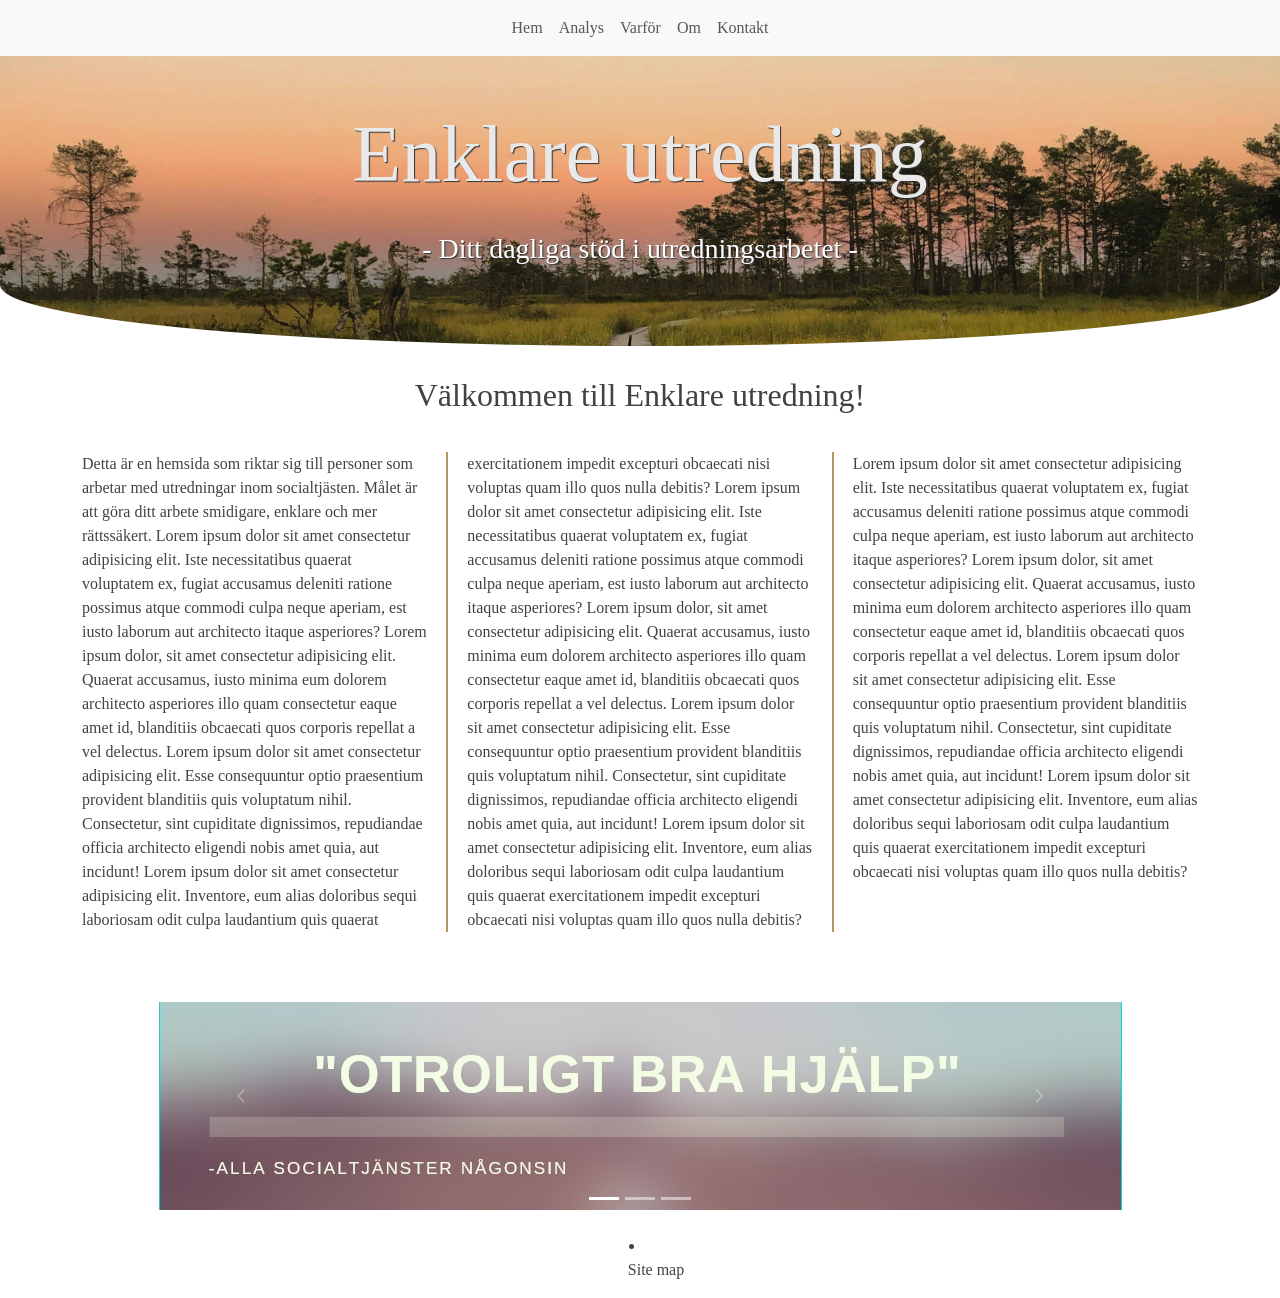
==== index.html @ c693c403 "utredning" ====
<!DOCTYPE html>
<html lang="en" data-theme="theme-switch">
<head>
    <meta charset="UTF-8">
    <meta http-equiv="X-UA-Compatible" content="IE=edge">
    <meta name="viewport" content="width=device-width, initial-scale=1.0">
    <meta name="description" content="Underlätta din utredning inom socialtjästen"/> 
    <meta name="keywords" content="utreda, socialtjänsten, bbic, ibic, utredning, digital hjälp utredning, analys socialtjänsten, bedömning socialtjänsten, analys soc, bedömning soc">
    <meta property="og:type" content="website" /> 
    <meta property="og:title" content="Utredningshjälp" /> 
    <meta property="og:url" content="https://enklareutredning.se"/> 
    <!-- <meta property="og:image" content="https://7zea.com/app/filesads/1844/medium/1618274407-29.jpg">  -->
    <meta property="og:description" content="Underlätta ditt arbete i vardagen på socialtjästen"/> 
    <meta property="og:site_name" content="enklareutredning.se"/>
    <link href="https://cdn.jsdelivr.net/npm/bootstrap@5.0.2/dist/css/bootstrap.min.css" rel="stylesheet" integrity="sha384-EVSTQN3/azprG1Anm3QDgpJLIm9Nao0Yz1ztcQTwFspd3yD65VohhpuuCOmLASjC" crossorigin="anonymous">
    <script src="https://cdn.jsdelivr.net/npm/bootstrap@5.0.2/dist/js/bootstrap.bundle.min.js" integrity="sha384-MrcW6ZMFYlzcLA8Nl+NtUVF0sA7MsXsP1UyJoMp4YLEuNSfAP+JcXn/tWtIaxVXM" crossorigin="anonymous"></script>
    <link rel="stylesheet" href="./css/main.css">
    <title>Enklare utredning</title>
</head>
<header>
  </button>
    <nav class="navbar navbar-nav navbar-nav navbar-light bg-light navbar-expand-sm">
        <button class="navbar-toggler" type="button" data-bs-toggle="collapse" data-bs-target="#navCollapse">
            <span class="navbar-toggler-icon"></span>
          </button>
          <div class="collapse navbar-collapse navbar-default" id="navCollapse">
            <ul class="navbar-nav">
              <li class="nav-item active">
                <a class="nav-link" href="index.html">Hem</a>
              </li>
              <li class="nav-item active">
                <a class="nav-link" href="analys.html">Analys</a>
              </li>
              <li class="nav-item active">
                <a class="nav-link" href="varfor.html">Varför</a>
              </li>
              <li class="nav-item active">
                <a class="nav-link" href="om_oss.html">Om</a>
              </li>
              <li class="nav-item active">
                <a class="nav-link" href="kontakt.html">Kontakt</a>
              </li>
            </ul>
          </div>
    </nav>
<!--<div class="theme-switch-wrapper">
  <label class="theme-switch" for="checkbox">
      <input type="checkbox" id="checkbox" />
      <div class="slider round"></div>
</label>
<em class="darkModeText">Dark Mode</em>
</div> -->
        <div class="overlay">
            <h1>Enklare utredning</h1>
            <h3>- Ditt dagliga stöd i utredningsarbetet -</h3>
        </div>
</header>

<body>
    <div class="container">
        <h2>Välkommen till Enklare utredning!</h2>
        <p class="text_hem">Detta är en hemsida som riktar sig till personer som arbetar med utredningar inom socialtjästen. Målet är att göra ditt arbete smidigare, enklare och mer rättssäkert.
            Lorem ipsum dolor sit amet consectetur adipisicing elit. Iste necessitatibus quaerat voluptatem ex, fugiat accusamus deleniti ratione possimus atque commodi culpa neque aperiam, est iusto laborum aut architecto itaque asperiores?
            Lorem ipsum dolor, sit amet consectetur adipisicing elit. Quaerat accusamus, iusto minima eum dolorem architecto asperiores illo quam consectetur eaque amet id, blanditiis obcaecati quos corporis repellat a vel delectus.
            Lorem ipsum dolor sit amet consectetur adipisicing elit. Esse consequuntur optio praesentium provident blanditiis quis voluptatum nihil. Consectetur, sint cupiditate dignissimos, repudiandae officia architecto eligendi nobis amet quia, aut incidunt!
            Lorem ipsum dolor sit amet consectetur adipisicing elit. Inventore, eum alias doloribus sequi laboriosam odit culpa laudantium quis quaerat exercitationem impedit excepturi obcaecati nisi voluptas quam illo quos nulla debitis?
            Lorem ipsum dolor sit amet consectetur adipisicing elit. Iste necessitatibus quaerat voluptatem ex, fugiat accusamus deleniti ratione possimus atque commodi culpa neque aperiam, est iusto laborum aut architecto itaque asperiores?
            Lorem ipsum dolor, sit amet consectetur adipisicing elit. Quaerat accusamus, iusto minima eum dolorem architecto asperiores illo quam consectetur eaque amet id, blanditiis obcaecati quos corporis repellat a vel delectus.
            Lorem ipsum dolor sit amet consectetur adipisicing elit. Esse consequuntur optio praesentium provident blanditiis quis voluptatum nihil. Consectetur, sint cupiditate dignissimos, repudiandae officia architecto eligendi nobis amet quia, aut incidunt!
            Lorem ipsum dolor sit amet consectetur adipisicing elit. Inventore, eum alias doloribus sequi laboriosam odit culpa laudantium quis quaerat exercitationem impedit excepturi obcaecati nisi voluptas quam illo quos nulla debitis?
            Lorem ipsum dolor sit amet consectetur adipisicing elit. Iste necessitatibus quaerat voluptatem ex, fugiat accusamus deleniti ratione possimus atque commodi culpa neque aperiam, est iusto laborum aut architecto itaque asperiores?
            Lorem ipsum dolor, sit amet consectetur adipisicing elit. Quaerat accusamus, iusto minima eum dolorem architecto asperiores illo quam consectetur eaque amet id, blanditiis obcaecati quos corporis repellat a vel delectus.
            Lorem ipsum dolor sit amet consectetur adipisicing elit. Esse consequuntur optio praesentium provident blanditiis quis voluptatum nihil. Consectetur, sint cupiditate dignissimos, repudiandae officia architecto eligendi nobis amet quia, aut incidunt!
            Lorem ipsum dolor sit amet consectetur adipisicing elit. Inventore, eum alias doloribus sequi laboriosam odit culpa laudantium quis quaerat exercitationem impedit excepturi obcaecati nisi voluptas quam illo quos nulla debitis?
        </p>
      </div>
      <div class="container max-height d-block align-items-center">
        <div id="caroTest" 
        class="carousel slide" 
        data-bs-ride="carousel">
    
        <div class="carousel-indicators">
          <button type="button"
            data-bs-target="#caroTest"
            data-bs-slide-to="0"
            class="active"
            aria-current="true"
            aria-label="Slide 1">
          </button>
          <button type="button"
            data-bs-target="#caroTest"
            data-bs-slide-to="1"
            aria-current="true"
            aria-label="Slide 2">
          </button>
          <button type="button"
            data-bs-target="#caroTest"
            data-bs-slide-to="2"
            aria-current="true"
            aria-label="Slide 3">
          </button>
    
        </div>
          <div class="carousel-inner">
              <div class="carousel-item active">
                <img src="./bilder/soc1.jpg" alt="Banner som säger Otroligt bra hjälp" 
                class="w100">
              </div>
              <div class="carousel-item">
                <img src="./bilder/soc2.jpg" alt="Banner som säger Så lätt att använda"
                class="w100">
              </div>
              <div class="carousel-item">
                <img src="./bilder/soc3.jpg" alt="Banner som säger Oj oj vad bra"
                class="w100">
            </div>
        </div>
          <button class="carousel-control-prev" 
          type="button" 
          data-bs-target="#caroTest" 
          data-bs-slide="prev">
          <span class="carousel-control-prev-icon" aria-hidden="true"></span>
          <span class="visually-hidden">Previous</span>
          </button>
          <button class="carousel-control-next" 
          type="button" 
          data-bs-target="#caroTest" 
          data-bs-slide="next">
          <span class="carousel-control-next-icon" aria-hidden="true"></span>
          <span class="visually-hidden">Next</span>
          </button>
      </div>
    </div>
    
    <footer>
      <br>
      <li class="sitemap">
        <ul>
        <a href="sitecontent.html" target="_blank">Site map</a>
        </ul>
      </li>
    </footer>
</div>
<script src="js/mainjs.js"></script>
</body>
</html>
---- css/main.css ----
:root {
  --primary-color: #302ae6;
  --secondary-color: #e9e9e9;
  --font-color: #424242;
  --bg-color: rgb(255, 255, 255);
  --header-color: #292922;
}

[data-theme="dark"] {
  --primary-color: #716dd1;
  --secondary-color: #e9e9e9;
  --font-color: #a3a3cc;
  --bg-color: #161625;
  --heading-color: #818cab;
}

* {
  padding: 0;
  margin: 0;
  box-sizing: border-box;
}

body {
  background-color: var(--bg-color);
  color: var(--font-color);
  font-family: Georgia, "Times New Roman", Times, serif;
}

h1 {
  color: var(--secondary-color);
}

a {
  color: var(--font-color);
}

p {
  color: var(--font-color);
}

.theme-switch-wrapper {
  display: flex;
  align-items: center;
}
.theme-switch {
  display: inline-block;
  height: 34px;
  position: relative;
  width: 60px;
}

.theme-switch input {
  display: none;
}

.slider {
  background-color: #ccc;
  bottom: 0;
  cursor: pointer;
  left: 0;
  position: absolute;
  right: 0;
  top: 0;
  transition: 0.4s;
}

.slider:before {
  background-color: #fff;
  bottom: 4px;
  content: "";
  height: 26px;
  left: 4px;
  position: absolute;
  transition: 0.4s;
  width: 26px;
}

input:checked + .slider {
  background-color: #161625;
}

input:checked + .slider:before {
  transform: translateX(26px);
}

.slider.round {
  border-radius: 34px;
}

.slider.round:before {
  border-radius: 50%;
}

body {
  min-height: 100vh;
  padding-bottom: 50px;
  position: relative;
  overflow: scroll;
}

.container {
  margin: auto;
  align-content: center;
}

nav {
  font-family: Georgia, "Times New Roman", Times, serif;
  font-size: 16;
  word-spacing: 20px;
  background-color: var(--bg-color);
}

.navbar a:hover {
  background-color: rgba(199, 197, 197, 0.788);
}

header {
  background-image: url(../bilder/banner3.jpg);
  text-align: center;
  width: 100%;
  height: auto;
  background-size: cover;
  background-attachment: fixed;
  position: relative;
  overflow: hidden;
  border-radius: 0 0 85% 85% / 30%;
}

header .overlay {
  width: 100%;
  height: 100%;
  padding: 50px;
  color: #fff;
  text-shadow: 1px 1px 1px #333;
}

footer {
  bottom: 0;
  background-color: var(--bg-color);
  width: 100%;
  height: 50px;
  position: absolute;
}

h1 {
  font-family: Georgia, "Times New Roman", Times, serif;
  font-size: 80px;
  margin-bottom: 30px;
}

h2,
h6 {
  font-family: Georgia, "Times New Roman", Times, serif;
  padding: 30px;
  text-align: center;
}

h3,
p,
article {
  font-family: Georgia, "Times New Roman", Times, serif;
  margin-bottom: 30px;
  margin-top: 0px;
}

a {
  text-decoration: none;
}

.text_layout {
  margin: auto;
  align-content: center;
}

.text_hem {
  columns: 3 250px;
  column-gap: 40px;
  column-rule: solid 2px rgba(185, 147, 104);
  margin-bottom: 50px;
}

.kontakt {
  width: 100%;
  text-align: center;
}

#fname,
#lname,
#email {
  width: 178px;
}

.text_kontakt {
  font-family: Georgia, "Times New Roman", Times, serif;
  columns: 2 250px;
  column-gap: 40px;
  column-rule: solid 2px rgba(185, 147, 104);
}

.carousel-inner {
  margin: auto;
  padding-top: 20px;
  text-align: center;
}

.carousel-inner img {
  max-width: 100%;
  max-height: 100%;
  width: auto;
  height: auto;
}

.carousel-indicators {
  margin-bottom: 0;
}

.carousel-control-prev .carousel-control-prev-icon {
  margin-left: 90%;
}

.carousel-control-next .carousel-control-next-icon {
  margin-right: 90%;
}

.row {
  padding-bottom: 30px;
}

.sitemap {
  text-align: center;
  align-content: center;
}

.darkModeText {
  color: black;
}

.line {
  border-top: 5px solid #000000;
  padding-top: 40px;
  padding-bottom: 40px;
}

.analysText {
  display: none;
}
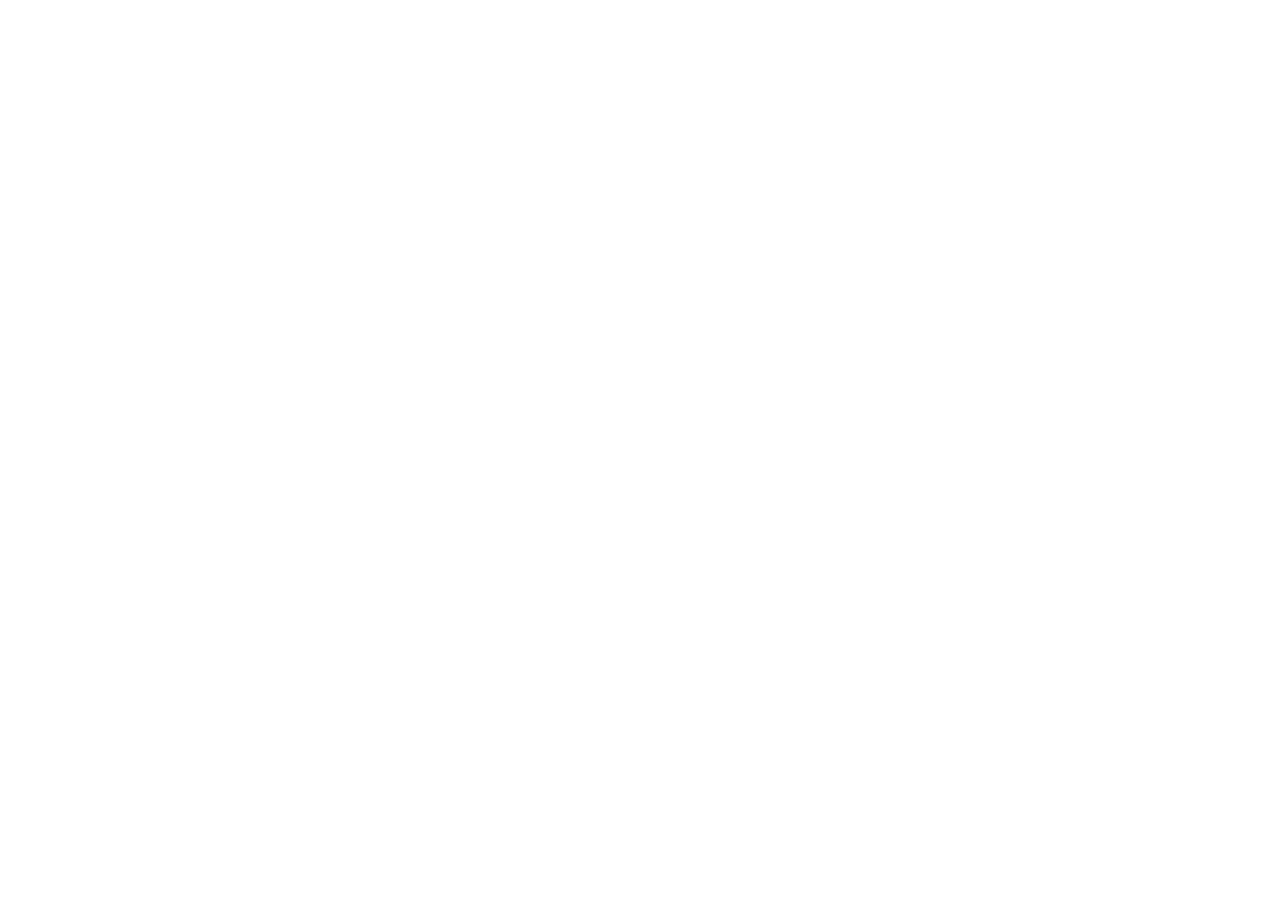
==== commit 30ddcf86: "Add files via upload" ====
--- a/index.html
+++ b/index.html
@@ -1,146 +1 @@
-<!DOCTYPE html>
-<html lang="en" data-theme="theme-switch">
-<head>
-    <meta charset="UTF-8">
-    <meta http-equiv="X-UA-Compatible" content="IE=edge">
-    <meta name="viewport" content="width=device-width, initial-scale=1.0">
-    <meta name="description" content="Underlätta din utredning inom socialtjästen"/> 
-    <meta name="keywords" content="utreda, socialtjänsten, bbic, ibic, utredning, digital hjälp utredning, analys socialtjänsten, bedömning socialtjänsten, analys soc, bedömning soc">
-    <meta property="og:type" content="website" /> 
-    <meta property="og:title" content="Utredningshjälp" /> 
-    <meta property="og:url" content="https://enklareutredning.se"/> 
-    <!-- <meta property="og:image" content="https://7zea.com/app/filesads/1844/medium/1618274407-29.jpg">  -->
-    <meta property="og:description" content="Underlätta ditt arbete i vardagen på socialtjästen"/> 
-    <meta property="og:site_name" content="enklareutredning.se"/>
-    <link href="https://cdn.jsdelivr.net/npm/bootstrap@5.0.2/dist/css/bootstrap.min.css" rel="stylesheet" integrity="sha384-EVSTQN3/azprG1Anm3QDgpJLIm9Nao0Yz1ztcQTwFspd3yD65VohhpuuCOmLASjC" crossorigin="anonymous">
-    <script src="https://cdn.jsdelivr.net/npm/bootstrap@5.0.2/dist/js/bootstrap.bundle.min.js" integrity="sha384-MrcW6ZMFYlzcLA8Nl+NtUVF0sA7MsXsP1UyJoMp4YLEuNSfAP+JcXn/tWtIaxVXM" crossorigin="anonymous"></script>
-    <link rel="stylesheet" href="./css/main.css">
-    <title>Enklare utredning</title>
-</head>
-<header>
-  </button>
-    <nav class="navbar navbar-nav navbar-nav navbar-light bg-light navbar-expand-sm">
-        <button class="navbar-toggler" type="button" data-bs-toggle="collapse" data-bs-target="#navCollapse">
-            <span class="navbar-toggler-icon"></span>
-          </button>
-          <div class="collapse navbar-collapse navbar-default" id="navCollapse">
-            <ul class="navbar-nav">
-              <li class="nav-item active">
-                <a class="nav-link" href="index.html">Hem</a>
-              </li>
-              <li class="nav-item active">
-                <a class="nav-link" href="analys.html">Analys</a>
-              </li>
-              <li class="nav-item active">
-                <a class="nav-link" href="varfor.html">Varför</a>
-              </li>
-              <li class="nav-item active">
-                <a class="nav-link" href="om_oss.html">Om</a>
-              </li>
-              <li class="nav-item active">
-                <a class="nav-link" href="kontakt.html">Kontakt</a>
-              </li>
-            </ul>
-          </div>
-    </nav>
-<!--<div class="theme-switch-wrapper">
-  <label class="theme-switch" for="checkbox">
-      <input type="checkbox" id="checkbox" />
-      <div class="slider round"></div>
-</label>
-<em class="darkModeText">Dark Mode</em>
-</div> -->
-        <div class="overlay">
-            <h1>Enklare utredning</h1>
-            <h3>- Ditt dagliga stöd i utredningsarbetet -</h3>
-        </div>
-</header>
-
-<body>
-    <div class="container">
-        <h2>Välkommen till Enklare utredning!</h2>
-        <p class="text_hem">Detta är en hemsida som riktar sig till personer som arbetar med utredningar inom socialtjästen. Målet är att göra ditt arbete smidigare, enklare och mer rättssäkert.
-            Lorem ipsum dolor sit amet consectetur adipisicing elit. Iste necessitatibus quaerat voluptatem ex, fugiat accusamus deleniti ratione possimus atque commodi culpa neque aperiam, est iusto laborum aut architecto itaque asperiores?
-            Lorem ipsum dolor, sit amet consectetur adipisicing elit. Quaerat accusamus, iusto minima eum dolorem architecto asperiores illo quam consectetur eaque amet id, blanditiis obcaecati quos corporis repellat a vel delectus.
-            Lorem ipsum dolor sit amet consectetur adipisicing elit. Esse consequuntur optio praesentium provident blanditiis quis voluptatum nihil. Consectetur, sint cupiditate dignissimos, repudiandae officia architecto eligendi nobis amet quia, aut incidunt!
-            Lorem ipsum dolor sit amet consectetur adipisicing elit. Inventore, eum alias doloribus sequi laboriosam odit culpa laudantium quis quaerat exercitationem impedit excepturi obcaecati nisi voluptas quam illo quos nulla debitis?
-            Lorem ipsum dolor sit amet consectetur adipisicing elit. Iste necessitatibus quaerat voluptatem ex, fugiat accusamus deleniti ratione possimus atque commodi culpa neque aperiam, est iusto laborum aut architecto itaque asperiores?
-            Lorem ipsum dolor, sit amet consectetur adipisicing elit. Quaerat accusamus, iusto minima eum dolorem architecto asperiores illo quam consectetur eaque amet id, blanditiis obcaecati quos corporis repellat a vel delectus.
-            Lorem ipsum dolor sit amet consectetur adipisicing elit. Esse consequuntur optio praesentium provident blanditiis quis voluptatum nihil. Consectetur, sint cupiditate dignissimos, repudiandae officia architecto eligendi nobis amet quia, aut incidunt!
-            Lorem ipsum dolor sit amet consectetur adipisicing elit. Inventore, eum alias doloribus sequi laboriosam odit culpa laudantium quis quaerat exercitationem impedit excepturi obcaecati nisi voluptas quam illo quos nulla debitis?
-            Lorem ipsum dolor sit amet consectetur adipisicing elit. Iste necessitatibus quaerat voluptatem ex, fugiat accusamus deleniti ratione possimus atque commodi culpa neque aperiam, est iusto laborum aut architecto itaque asperiores?
-            Lorem ipsum dolor, sit amet consectetur adipisicing elit. Quaerat accusamus, iusto minima eum dolorem architecto asperiores illo quam consectetur eaque amet id, blanditiis obcaecati quos corporis repellat a vel delectus.
-            Lorem ipsum dolor sit amet consectetur adipisicing elit. Esse consequuntur optio praesentium provident blanditiis quis voluptatum nihil. Consectetur, sint cupiditate dignissimos, repudiandae officia architecto eligendi nobis amet quia, aut incidunt!
-            Lorem ipsum dolor sit amet consectetur adipisicing elit. Inventore, eum alias doloribus sequi laboriosam odit culpa laudantium quis quaerat exercitationem impedit excepturi obcaecati nisi voluptas quam illo quos nulla debitis?
-        </p>
-      </div>
-      <div class="container max-height d-block align-items-center">
-        <div id="caroTest" 
-        class="carousel slide" 
-        data-bs-ride="carousel">
-    
-        <div class="carousel-indicators">
-          <button type="button"
-            data-bs-target="#caroTest"
-            data-bs-slide-to="0"
-            class="active"
-            aria-current="true"
-            aria-label="Slide 1">
-          </button>
-          <button type="button"
-            data-bs-target="#caroTest"
-            data-bs-slide-to="1"
-            aria-current="true"
-            aria-label="Slide 2">
-          </button>
-          <button type="button"
-            data-bs-target="#caroTest"
-            data-bs-slide-to="2"
-            aria-current="true"
-            aria-label="Slide 3">
-          </button>
-    
-        </div>
-          <div class="carousel-inner">
-              <div class="carousel-item active">
-                <img src="./bilder/soc1.jpg" alt="Banner som säger Otroligt bra hjälp" 
-                class="w100">
-              </div>
-              <div class="carousel-item">
-                <img src="./bilder/soc2.jpg" alt="Banner som säger Så lätt att använda"
-                class="w100">
-              </div>
-              <div class="carousel-item">
-                <img src="./bilder/soc3.jpg" alt="Banner som säger Oj oj vad bra"
-                class="w100">
-            </div>
-        </div>
-          <button class="carousel-control-prev" 
-          type="button" 
-          data-bs-target="#caroTest" 
-          data-bs-slide="prev">
-          <span class="carousel-control-prev-icon" aria-hidden="true"></span>
-          <span class="visually-hidden">Previous</span>
-          </button>
-          <button class="carousel-control-next" 
-          type="button" 
-          data-bs-target="#caroTest" 
-          data-bs-slide="next">
-          <span class="carousel-control-next-icon" aria-hidden="true"></span>
-          <span class="visually-hidden">Next</span>
-          </button>
-      </div>
-    </div>
-    
-    <footer>
-      <br>
-      <li class="sitemap">
-        <ul>
-        <a href="sitecontent.html" target="_blank">Site map</a>
-        </ul>
-      </li>
-    </footer>
-</div>
-<script src="js/mainjs.js"></script>
-</body>
-</html>+<!doctype html><html lang="en"><head><meta charset="utf-8"/><link rel="icon" href="/favicon.ico"/><meta name="viewport" content="width=device-width,initial-scale=1"/><meta name="theme-color" content="#000000"/><meta name="description" content="Web site created using create-react-app"/><link rel="apple-touch-icon" href="/logo192.png"/><link rel="manifest" href="/manifest.json"/><title>CV - Niklas Johansson</title><script defer="defer" src="/static/js/main.6378d389.js"></script><link href="/static/css/main.ed6654ad.css" rel="stylesheet"></head><body><noscript>You need to enable JavaScript to run this app.</noscript><div id="root"></div></body></html>
